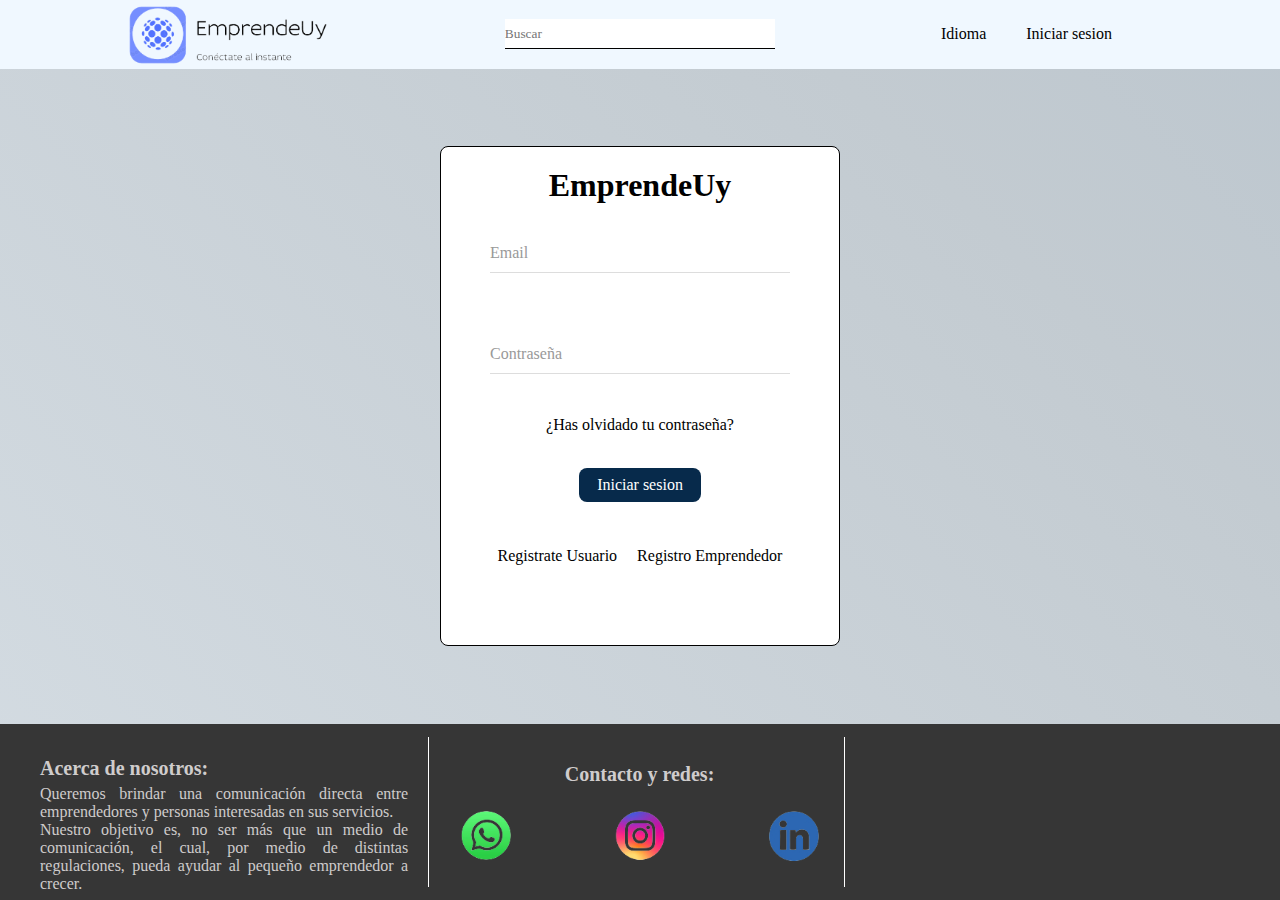
==== pages/inicio_sesion.html @ 4a89ee7f "Primer pre-entrega, js para ocultar div de idioma" ====
<!DOCTYPE html>
<html lang="es">

<head>
    <meta charset="UTF-8">
    <meta name="viewport" content="width=device-width, initial-scale=1.0">
    <meta name="author" content="Ivan Casavieja">
    <meta name="keywords" content="">
    <meta name="description" content="">
    <link rel="stylesheet" href="../styles/stylesmain.css">
    <title>EmprendeUy</title>
</head>

<body>
    <header>
        <nav>
            <div class="contenedor___nav---ordenado">
                <a href="../index.html"><img src="../imgs/icono_page.png" alt="Logo de pagina"></a>
            </div>
            <div class="contenedor___nav---ordenado" id="contenedorBuscar">
                <input id="buscador" name="buscador" type="search" placeholder="Buscar">
            </div>
            <ul class="contenedor___nav---ordenado" id="listaBtn">
                <li>
                    <p id="idioma">Idioma</p>
                </li>
                <li><a href="inicio_sesion.html">Iniciar sesion</a></li>
            </ul>
        </nav>
    </header>
    <main>
        <div class="contenedor___formulario">
            <form class="formulario___inicio---sesion" action="">
                <h1>EmprendeUy</h1>

                <div class="form-group">
                    <input type="email" id="emailRegistrado" required>
                    <label for="emailRegistrado">Email</label>
                </div>

                <div class="form-group">
                    <input type="password" id="passwordRegistrado" required>
                    <label for="passwordRegistrado">Contraseña</label>
                </div>
                <a href="#">¿Has olvidado tu contraseña?</a>
                <input type="submit" id="submitIR" value="Iniciar sesion">
                <div class="contenedor___botones---registro">
                    <a href="../pages/registrate.html">Registrate Usuario</a>
                    <a href="../pages/registro_emprendedor.html">Registro Emprendedor</a>
                </div>
            </form>
        </div>
    </main>
    <footer>
        <div class="contenedor___informacion---pagina___footer" id="primerEstructuraFooter">
            <h2>Acerca de nosotros:</h2>
            <p>Queremos brindar una comunicación directa entre emprendedores y personas interesadas en sus servicios.
            </p>
            <p>Nuestro objetivo es, no ser más que un medio de comunicación, el cual, por medio de distintas
                regulaciones, pueda ayudar al pequeño emprendedor a crecer.</p>
        </div>
        <div class="contenedor___informacion---pagina___footer" id="segundaEstructuraFooter">
            <div class="contenedor___titulo">
                <h2>Contacto y redes:</h2>
            </div>
            <div class="contenedor___imagenes---redes">
                <a href="https://wa.me/123456789" target="_blank">
                    <img src="../imgs/WSP-removebg-preview.png" alt="WhatsApp">
                </a>
                <a href="#"><img src="" alt="">
                    <img src="../imgs/IG-removebg-preview.png" alt="Instagram">
                </a>
                <a href="#"><img src="" alt="">
                    <img src="../imgs/IK-removebg-preview.png" alt="LinkedIn">
                </a>
            </div>
        </div>

        <div class="contenedor___informacion---pagina___footer">

        </div>
    </footer>
    <script src="../js/main.js"></script>
</body>

</html>
---- styles/stylesmain.css ----
* {
  padding: 0;
  margin: 0;
  box-sizing: border-box;
  font-family: Cambria, Cochin, Georgia, Times, 'Times New Roman', serif;
}

body {
  width: 100%;
  height: 100vh;
  color: #fff;
  background: linear-gradient(45deg, aliceblue, rgb(195, 203, 209), rgb(142, 167, 189));
  background-size: 400% 400%;
  position: relative;
  animation: cambiar 15s ease-in-out infinite;
  display: flex;
  flex-direction: column;
  justify-content: space-between;
}

@keyframes cambiar {
  0% {
    background-position: 0 50%;
  }

  50% {
    background-position: 100% 50%;
  }

  100% {
    background-position: 0 50%;
  }
}

header {
  width: 100%;
  height: 70px;
  background-color: aliceblue;
  display: flex;
  justify-content: center;
  align-items: center;
}

header nav {
  width: 80%;
  height: 100%;
  display: flex;
  justify-content: space-between;
  align-items: center;
}

.contenedor___nav---ordenado {
  display: flex;
  width: 33%;
  height: 100%;
  align-items: center;
  justify-content: center;
}

.contenedor___nav---ordenado a img {
  margin-top: 5px;
  width: 40%;
  min-width: 202px;
}

.contenedor___nav---ordenado input {
  height: 30px;
  width: 80%;
  border: none;
  border-bottom: 1px solid black;
  outline: none;
}

#listaBtn {
  justify-content: end;
  padding-right: 40px;
  gap: 40px;
}

#listaBtn li {
  list-style: none;
}

#listaBtn li a,
p {
  text-decoration: none;
  color: black;
  position: relative;
  cursor: pointer;
}

#listaBtn li a::before {
  content: "";
  position: absolute;
  width: 0;
  background-color: black;
  height: 1px;
  bottom: 0;
  text-align: center;
  transition: .5s;
}

#listaBtn li a:hover::before {
  content: "";
  position: absolute;
  width: 100%;
  background-color: black;
  height: 1px;
  bottom: 0;
  text-align: center;
}

#listaBtn li p::before {
  content: "";
  position: absolute;
  width: 0;
  background-color: black;
  height: 1px;
  bottom: 0;
  text-align: center;
  transition: .5s;
}

#listaBtn li p:hover::before {
  content: "";
  position: absolute;
  width: 100%;
  background-color: black;
  height: 1px;
  bottom: 0;
  text-align: center;
}

#divIdioma {
  width: 120px;
  height: 150px;
  background-color: red;
  display: none;
  position: absolute;
  left: 80%;
  top: 5%;
}

/*<-------------------------------------------------->*/
main {
  height: calc(100vh - 70px);
}

/*<-------------------------------------------------->*/
/* inicio de sesion */

.contenedor___formulario {
  display: flex;
  justify-content: center;
  width: 100%;
  height: 100%;
  align-items: center;
}

.formulario___inicio---sesion {
  width: 400px;
  height: 500px;
  border: 1px solid black;
  border-radius: 8px;
  display: flex;
  flex-direction: column;
  gap: 30px;
  align-items: center;
  background-color: white;
}

.formulario___inicio---sesion h1 {
  color: black;
  font-family: 'Times New Roman', Times, serif;
  margin-top: 20px;
}

.formulario___inicio---sesion a {
  text-decoration: none;
  transition: .3s;
  color: black;
  margin-top: -20px;
}

.formulario___inicio---sesion a:hover {
  color: blue;
}

.form-group {
  position: relative;
  margin-bottom: 2em;
  width: 300px;
}

.form-group input {
  font-size: 16px;
  padding: 10px;
  border: none;
  border-bottom: 1px solid #ddd;
  width: 100%;
}

.form-group label {
  position: absolute;
  top: 10px;
  left: 0;
  font-size: 16px;
  color: #999;
  pointer-events: none;
  transition: 0.5s ease all;
}

input:focus {
  outline: none;
  border-bottom: 1px solid rgb(0, 132, 255);
}

input:focus+label,
input:valid+label {
  top: -20px;
  font-size: 12px;
  color: rgb(0, 132, 255);
}

#submitIR {
  padding: 8px 18px;
  border: none;
  background-color: rgb(7, 42, 75);
  color: white;
  text-align: center;
  text-decoration: none;
  display: inline-block;
  font-size: 16px;
  margin: 4px 2px;
  cursor: pointer;
  border-radius: 8px;
  transition-duration: 0.4s;
}

#submitIR:hover {
  background-color: rgb(128, 176, 224);
  transform: scale(1.05);
}

#submitIR:active {
  background-color: rgb(0, 132, 255);
}

#submitIR:focus {
  outline: none;
  box-shadow: 0 0 5px black;
}

.contenedor___botones---registro {
  display: flex;
  align-items: center;
  gap: 20px;
  display: flex;
  gap: 20px;
  margin-top: 30px;
}

.contenedor___botones---registro a {
  text-decoration: none;
  transition: .3s;
  color: black;
}

.contenedor___botones---registro a:hover {
  color: blue;
}

/*<-------------------------------------------------->*/
/* registro */

.formulario___registro {
  width: 400px;
  height: 500px;
  border: 1px solid black;
  border-radius: 8px;
  display: flex;
  flex-direction: column;
  align-items: center;
  background-color: white;
}

.formulario___registro h1 {
  color: black;
  font-family: 'Times New Roman', Times, serif;
  margin-top: 20px;
}

.form-group_r {
  position: relative;
  margin-bottom: 2em;
  width: 300px;
}

.form-group_r input {
  font-size: 16px;
  padding: 10px;
  border: none;
  border-bottom: 1px solid #ddd;
  width: 100%;
}

.form-group_r label {
  position: absolute;
  top: 10px;
  left: 0;
  font-size: 16px;
  color: #999;
  pointer-events: none;
  transition: 0.5s ease all;
}

.contenedor___registro---btns___alineado {
  display: flex;
  gap: 10px;
  width: 100%;
  justify-content: center;
  margin-top: 30px;
}

.contraseña {
  margin: 0;
}

.botones___alineacion {
  width: 145px;
}

.contenedor___registro---btns___alineado input {
  width: 100%;
}

.contenedor___select {
  margin-bottom: 20px;
}

select {
  padding: 10px;
  font-size: 16px;
  border: 1px solid #ccc;
  border-radius: 4px;
  width: 200px;
}

select option {
  padding: 10px;
}

select option:checked {
  background-color: #55aaff;
  color: white;
}

/*<-------------------------------------------------->*/
/* Eslogan */
.contenedor___titulo---principal {
  height: 300px;
  width: 400px;
  color: black;
  position: absolute;
  left: 20%;
  top: 25%;
  display: flex;
  flex-direction: column;
  justify-content: space-between;
}

.contenedor___titulo---principal h1 {
  font-family: 'Times New Roman', Times, serif;
  font-size: 40px;
}

.contenedor___img---icono {
  width: 100px;
  height: 100px;
  border-radius: 50%;
  background: url(../imgs/mapacirculo.png);
  background-size: cover;
  box-shadow: inset -10px -10px 20px rgba(0, 0, 0, 0.5);
  position: absolute;
  margin-left: 240px;

  -webkit-animation: esfera-girando 2s infinite linear;
}

@-webkit-keyframes esfera-girando {
  from {
    background-position: left center;
    ;
  }

  to {
    background-position: -51px center;
  }
}

.contenedor___titulo---principal h1 {
  margin-top: 25px;
  width: 58%;
  border-bottom: 1px solid black;
}

.contenedor___titulo---principal p {
  text-align: justify;
  cursor: text;
}

.contenedor___btn---titulo {
  display: flex;
  justify-content: center;
  gap: 50px;
}

.contenedor___btn---titulo a {
  display: flex;
  align-items: center;
  justify-content: center;
  text-decoration: none;
  color: black;
  background-color: aliceblue;
  height: 30px;
  width: 80px;
  border-radius: 8px;
  cursor: pointer;
  transition: .5s;
}

.contenedor___btn---titulo a:hover {
  background-color: rgb(109, 153, 192);
  color: white;
}

/*<-------------------------------------------------->*/
/* imagen de fondo */

.imagen___fondo {
  background: url(../imgs/pngtree-target-achievement-and-best-teamwork-background-flat-concept-png-image_3195757-removebg-preview.png);
  width: 250px;
  height: 250px;
  background-size: cover;
  position: absolute;
  left: 65%;
  top: 10%;
}

.imagen___fondo---2 {
  background: url(../imgs/trabajo_lampara-transformed-removebg-preview.png);
  width: 300px;
  height: 250px;
  background-size: cover;
  position: absolute;
  left: 50%;
  top: 25%;
}

.imagen___fondo---3 {
  background: url(../imgs/cowork-envio-removebg-preview.png);
  width: 300px;
  height: 250px;
  background-size: cover;
  position: absolute;
  left: 65%;
  top: 45%;
}

/*<-------------------------------------------------->*/
/* Filtro */

.contenedor___palabra---filtro {
  margin-left: 20px;
  width: 300px;
  text-align: center;
  margin-top: 25px;
  margin-bottom: 25px;
  display: flex;
  justify-content: center;
  cursor: pointer;
}

.contenedor___palabra---filtro #palabraFiltro {
  height: 30px;
  border: none;
  position: relative;
  margin-right: 10px;
}

.contenedor___filtro {
  margin-left: 20px;
  width: 300px;
  border: 1px solid black;
  height: 400px;
  padding: 20px 0px;
  display: none;
}

.particion___filtro {
  width: 100%;
  height: 40px;
  text-align: center;
}

.envios___presupuestos {
  margin-bottom: 50px;
}

.envios___presupuestos label {
  display: block;
}

.contenedor___icono---animado {
  width: 20px;
  height: 20px;
  border-radius: 50%;
  color: black;
  transition: .5s;
}

#palabraFiltro:hover+.contenedor___icono---animado {
  background-color: white;
  transform: rotate(360deg);
}

/*<-------------------------------------------------->*/
/* cartas emprendedores */
.container {
  display: flex;
  flex-wrap: wrap;
  justify-content: center;
}

.container a {
  text-decoration: none;
  color: black;
}

.card {
  background-color: white;
  width: 200px;
  margin: 10px;
  overflow: hidden;
  border: 1px solid #ccc;
  border-radius: 5px;
  color: black;
  transition: .5s;
  display: flex;
  flex-direction: column;
  align-items: center;
}

.card:hover {
  box-shadow: 0 0 10px rgba(0, 0, 0, 0.3);
}

.card img {
  width: 100%;
  height: auto;
}

.card .content {
  padding: 0px 10px;
  width: 100%;
  display: flex;
  justify-content: flex-start;
  flex-direction: column;
  align-items: center;
}

.card .content ul {
  width: 100%;
  display: flex;
  justify-content: flex-start;
  flex-direction: column;
}

.card h3 {
  margin: 0;
  font-size: 20px;
  margin-bottom: 10px;
}

.card p {
  margin: 10px 0;
}

@media only screen and (max-width: 600px) {
  .card {
    width: 100%;
  }
}

/*<-------------------------------------------------->*/
/* perfil emprendedor vista usuario */


.centrado___emprendedor---perfil {
  display: flex;
  align-items: center;
  justify-content: center;
}

.contenedor___principal---perfil___emprendedor---vista___usuario {
  width: 80%;
  height: 90%;
  display: grid;
  grid-template-columns: 1fr 1fr;
  grid-template-rows: 50% 50%;
  background-color: white;
  border-radius: 8px;
  color: black;
  box-shadow: 0 0 10px rgba(0, 0, 0, 0.3);
}

.contenedor___columna---uno {
  padding-left: 100px;
  display: grid;
  grid-template-areas: "imagenEmprendedor nombreEmprendedor nombreEmprendedor" "imagenEmprendedor serviciosEmprendedor serviciosEmprendedor";
}

.contenedor___img---emprendedor___vista---usuario {
  grid-area: imagenEmprendedor;
  max-width: 300px;
}

.contenedor___img---emprendedor___vista---usuario img {
  width: 100%;
  min-width: 200px;
}

.informacion___personal---emprendedor___vista---usuario {
  grid-area: nombreEmprendedor;
  height: 100px;
  width: 300px;
  padding-top: 30px;
  padding-left: 30px;
}

.lista___de---servicios {
  grid-area: serviciosEmprendedor;
  width: 300px;
}

.lista___de---servicios ul {
  list-style: none;
}

.contenedor___columna---dos {
  display: flex;
  align-items: center;
  justify-content: center;
}

.contenedor___columna---dos iframe {
  width: 80%;
  height: 80%;
  border-radius: 20px;
}

.contenedor___columna---tres {
  background-color: black;
}

.contenedor___columna---cuatro {
  background-color: red;
}

/*<-------------------------------------------------->*/
footer {
  height: 200px;
  background-color: rgb(54, 54, 54);
  width: 100%;
  display: flex;
  justify-content: space-between;
  align-items: center;
  padding: 0px 20px;
}

.contenedor___informacion---pagina___footer {
  height: 85%;
  width: 33%;
  padding: 20px 20px;
}

#primerEstructuraFooter {
  border-right: 1px solid white;
  width: 33%;
}

#primerEstructuraFooter h2 {
  margin-bottom: 5px;
  font-size: 20px;
  color: rgb(207, 204, 204);
}

#primerEstructuraFooter p {
  text-align: justify;
  color: rgb(207, 204, 204);
}

#segundaEstructuraFooter {
  border-right: 1px solid white;
  display: flex;
  flex-direction: column;
  justify-content: center;
  width: 33%;
}

.contenedor___titulo {
  display: flex;
  justify-content: center;
  align-items: center;
  width: 100%;
}

#segundaEstructuraFooter h2 {
  margin-bottom: 5px;
  font-size: 20px;
  color: rgb(207, 204, 204);
}

.contenedor___imagenes---redes {
  display: flex;
  height: 50px;
  gap: 100px;
  justify-content: center;
  margin-top: 20px;
}

#segundaEstructuraFooter a {
  text-decoration: none;
}

#segundaEstructuraFooter a img {
  width: 50px;
}
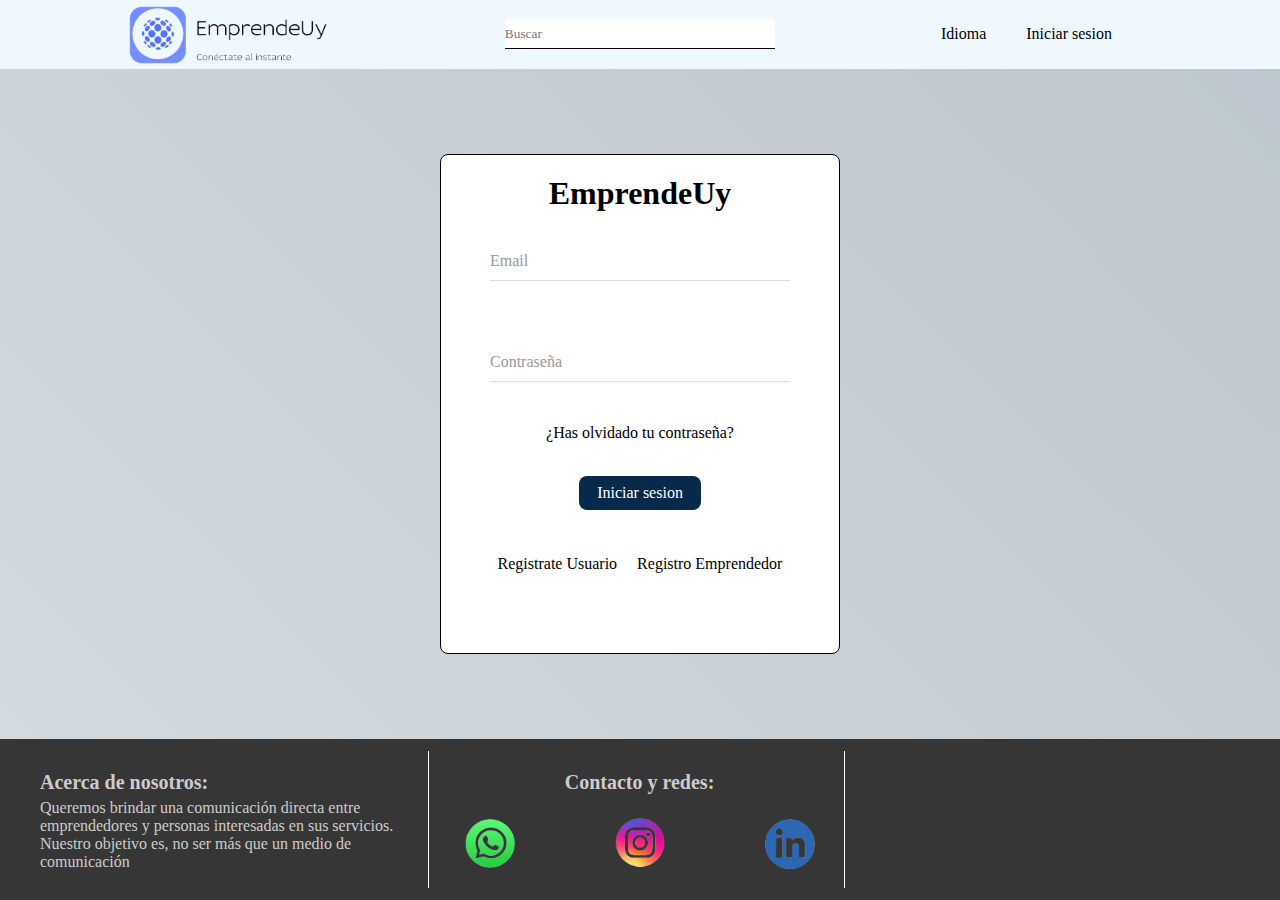
==== commit 06ade60f: "primeras dos apginas resposive (footer y nav)" ====
--- a/pages/inicio_sesion.html
+++ b/pages/inicio_sesion.html
@@ -14,8 +14,11 @@
 <body>
     <header>
         <nav>
-            <div class="contenedor___nav---ordenado">
+            <div class="contenedor___nav---ordenado img___icono">
                 <a href="../index.html"><img src="../imgs/icono_page.png" alt="Logo de pagina"></a>
+            </div>
+            <div class="contenedor___nav---ordenado___img---icono---mobile">
+                <a href="../index.html"><img src="../imgs/icono___mobile.png" alt="Logo de pagina"></a>
             </div>
             <div class="contenedor___nav---ordenado" id="contenedorBuscar">
                 <input id="buscador" name="buscador" type="search" placeholder="Buscar">
@@ -24,8 +27,11 @@
                 <li>
                     <p id="idioma">Idioma</p>
                 </li>
-                <li><a href="inicio_sesion.html">Iniciar sesion</a></li>
+                <li><a href="../pages/inicio_sesion.html">Iniciar sesion</a></li>
             </ul>
+            <div id="divIdioma">
+
+            </div>
         </nav>
     </header>
     <main>
@@ -56,8 +62,7 @@
             <h2>Acerca de nosotros:</h2>
             <p>Queremos brindar una comunicación directa entre emprendedores y personas interesadas en sus servicios.
             </p>
-            <p>Nuestro objetivo es, no ser más que un medio de comunicación, el cual, por medio de distintas
-                regulaciones, pueda ayudar al pequeño emprendedor a crecer.</p>
+            <p id="segundoParrafoFooter">Nuestro objetivo es, no ser más que un medio de comunicación</p>
         </div>
         <div class="contenedor___informacion---pagina___footer" id="segundaEstructuraFooter">
             <div class="contenedor___titulo">
@@ -74,10 +79,35 @@
                     <img src="../imgs/IK-removebg-preview.png" alt="LinkedIn">
                 </a>
             </div>
+            <div class="contenedor___links---redes">
+                <a href="#">Instagram</a>
+                <a href="#">WhatsApp</a>
+                <a href="#">LinkedIn</a>
+            </div>
         </div>
 
-        <div class="contenedor___informacion---pagina___footer">
+        <div class="contenedor___informacion---pagina___footer" id="tercerEstructuraFooter">
 
+        </div>
+        <!-- vista footer mobile -->
+        <div class="contendor___informacion---footer___mobile">
+            <div class="contenedor___redes---mobile">
+                <div class="contenedor___img---link">
+                    <img src="../imgs/IG-removebg-preview.png" alt="">
+                    <a href="#">Instagram </a>
+                </div>
+                <div class="contenedor___img---link">
+                    <img src="../imgs/WSP-removebg-preview.png" alt="">
+                    <a href="#">WhatsApp </a>
+                </div>
+                <div class="contenedor___img---link">
+                    <img src="../imgs/IK-removebg-preview.png" alt="">
+                    <a href="#">LinkedIn </a>
+                </div>
+            </div>
+            <div class="acerca___de---nosotros">
+                <a href="#">Acerca de nosotros</a>
+            </div>
         </div>
     </footer>
     <script src="../js/main.js"></script>
--- a/styles/stylesmain.css
+++ b/styles/stylesmain.css
@@ -55,6 +55,20 @@
   height: 100%;
   align-items: center;
   justify-content: center;
+}
+
+.contenedor___nav---ordenado___img---icono---mobile {
+  display: none;
+  width: 33%;
+  height: 100%;
+  align-items: center;
+  justify-content: center;
+}
+
+.contenedor___nav---ordenado img {
+  margin-top: 5px;
+  width: 40%;
+  min-width: 202px;
 }
 
 .contenedor___nav---ordenado a img {
@@ -101,13 +115,7 @@
 }
 
 #listaBtn li a:hover::before {
-  content: "";
-  position: absolute;
-  width: 100%;
-  background-color: black;
-  height: 1px;
-  bottom: 0;
-  text-align: center;
+  width: 100%;
 }
 
 #listaBtn li p::before {
@@ -122,13 +130,7 @@
 }
 
 #listaBtn li p:hover::before {
-  content: "";
-  position: absolute;
-  width: 100%;
-  background-color: black;
-  height: 1px;
-  bottom: 0;
-  text-align: center;
+  width: 100%;
 }
 
 #divIdioma {
@@ -472,12 +474,10 @@
 
 .contenedor___palabra---filtro {
   margin-left: 20px;
-  width: 300px;
-  text-align: center;
   margin-top: 25px;
   margin-bottom: 25px;
   display: flex;
-  justify-content: center;
+  justify-content: flex-start;
   cursor: pointer;
 }
 
@@ -535,6 +535,9 @@
 .container a {
   text-decoration: none;
   color: black;
+  display: flex;
+  justify-content: center;
+  align-items: center;
 }
 
 .card {
@@ -586,15 +589,8 @@
   margin: 10px 0;
 }
 
-@media only screen and (max-width: 600px) {
-  .card {
-    width: 100%;
-  }
-}
-
 /*<-------------------------------------------------->*/
 /* perfil emprendedor vista usuario */
-
 
 .centrado___emprendedor---perfil {
   display: flex;
@@ -696,15 +692,14 @@
 }
 
 #primerEstructuraFooter p {
-  text-align: justify;
   color: rgb(207, 204, 204);
+  cursor: text;
 }
 
 #segundaEstructuraFooter {
   border-right: 1px solid white;
   display: flex;
   flex-direction: column;
-  justify-content: center;
   width: 33%;
 }
 
@@ -729,10 +724,299 @@
   margin-top: 20px;
 }
 
+.contenedor___links---redes {
+  display: none;
+}
+
+.contenedor___links---redes a {
+  text-decoration: none;
+  color: rgb(207, 204, 204);
+  display: flex;
+  width: 100%;
+  justify-content: center;
+  transition: .5s;
+}
+
+.contenedor___links---redes a:hover {
+  color: #55aaff;
+}
+
 #segundaEstructuraFooter a {
   text-decoration: none;
+  display: flex;
+  align-items: center;
+  width: 50px;
 }
 
 #segundaEstructuraFooter a img {
   width: 50px;
+}
+
+.contendor___informacion---footer___mobile{
+  display: none;
+}
+
+/* media querys */
+
+@media (max-width: 1670px) {
+  .imagen___fondo {
+    left: 70%;
+    top: 10%;
+  }
+
+  .imagen___fondo---2 {
+    left: 50%;
+    top: 25%;
+  }
+
+  .imagen___fondo---3 {
+    left: 72%;
+    top: 45%;
+  }
+}
+
+@media (max-width: 1260px) {
+
+  .contenedor___centrador---titulo___principal {
+    display: flex;
+    align-items: center;
+    justify-content: center;
+    width: 100%;
+    height: 100%;
+  }
+
+  .contenedor___titulo---principal {
+    position: static;
+  }
+
+  .imagen___fondo {
+    display: none;
+  }
+
+  .imagen___fondo---2 {
+    display: none;
+  }
+
+  .imagen___fondo---3 {
+    display: none;
+  }
+
+  .contenedor___imagenes---redes {
+    gap: 30px;
+  }
+
+}
+
+@media (max-width: 900px) {
+
+  header nav {
+    width: 100%;
+    padding: 0px 10px;
+  }
+
+  #footerMarket {
+    position: absolute;
+    bottom: -400px;
+  }
+
+  #segundoParrafoFooter {
+    display: none;
+  }
+
+  #segundaEstructuraFooter a {
+    width: 40px;
+  }
+
+  #segundaEstructuraFooter a img {
+    width: 40px;
+  }
+
+  footer #primerEstructuraFooter h2 {
+    font-size: 17px;
+  }
+
+  footer #primerEstructuraFooter p {
+    font-size: 15px;
+  }
+
+  footer #segundaEstructuraFooter h2 {
+    font-size: 17px;
+  }
+
+  #footerMarket {
+    bottom: -20vh;
+  }
+}
+
+@media (max-width: 880px) {
+  #footerMarket {
+    bottom: -60vh;
+  }
+}
+
+
+@media (max-width: 708px) {
+  #contenedorBuscar {
+    display: none;
+  }
+
+  .contenedor___nav---ordenado {
+    width: 50%;
+  }
+
+}
+
+@media (max-width: 660px) {
+  .contenedor___informacion---pagina___footer {
+    padding: 20px 1px;
+  }
+
+  .contenedor___imagenes---redes {
+    display: none;
+  }
+
+  .contenedor___links---redes {
+    display: flex;
+    flex-direction: column;
+    align-items: center;
+    gap: 10px;
+    height: 90%;
+    margin-top: 5px;
+  }
+
+  footer {
+    height: 260px;
+  }
+
+  #footerMarket {
+    bottom: -100vh;
+  }
+
+}
+
+@media (max-width: 530px) {}
+
+@media (max-width: 460px) {
+  body {
+    background: aliceblue;
+  }
+
+  #listaBtn {
+    padding: 0;
+  }
+
+  .img___icono {
+    display: none;
+  }
+
+  .contenedor___nav---ordenado___img---icono---mobile {
+    display: flex;
+    width: 30%;
+  }
+
+  .contenedor___nav---ordenado {
+    width: 70%;
+  }
+
+  .contenedor___titulo---principal {
+    border-radius: 8px;
+    height: 400px;
+    width: 300px;
+    justify-content: space-around;
+    padding: 0px 10px;
+    background-color: rgb(252, 254, 255);
+  }
+
+  .contenedor___titulo---principal h1 {
+    width: 100%;
+  }
+
+  .contenedor___img---icono {
+    display: none;
+  }
+
+  .card {
+    width: 220px;
+  }
+
+  footer {
+    height: 300px;
+    flex-direction: column;
+    justify-content: center;
+  }
+
+  #primerEstructuraFooter {
+    display: none;
+  }
+
+  #segundaEstructuraFooter {
+    display: none;
+  }
+
+  #tercerEstructuraFooter {
+    display: none ;
+  }
+
+  .contendor___informacion---footer___mobile {
+    width: 100%;
+    height: 50%;
+    display: flex;
+    justify-content: center;
+    align-items: center;
+    flex-direction: column;
+  }
+
+  .contenedor___redes---mobile {
+    width: 100%;
+    display: flex;
+    align-items: center;
+    flex-direction: column;
+    gap: 10px;
+    padding: 10px 0px;
+  }
+
+  .contenedor___img---link {
+    height: 33%;
+    width: 35%;
+    display: flex;
+    justify-content: space-between;
+    align-items: center;
+  }
+
+  .contenedor___img---link a {
+    text-decoration: none;
+    color: white;
+    transition: .5s;
+  }
+  .contenedor___img---link a:hover {
+    color: rgb(0, 132, 255);
+  }
+
+  .contenedor___img---link img {
+    width: 40px;
+  }
+
+  .acerca___de---nosotros{
+    width: 100%;
+    text-align: center;
+    padding-left: 20px;
+    margin-top: 20px;
+  }
+
+  .acerca___de---nosotros a{
+    text-decoration: none;
+    color: white;
+    transition: .5s;
+  }
+  .acerca___de---nosotros a:hover{
+    color: rgb(0, 132, 255);
+  }
+
+  #footerMarket {
+    bottom: -230vh;
+  }
+
+  footer h2 {
+    text-align: center;
+  }
 }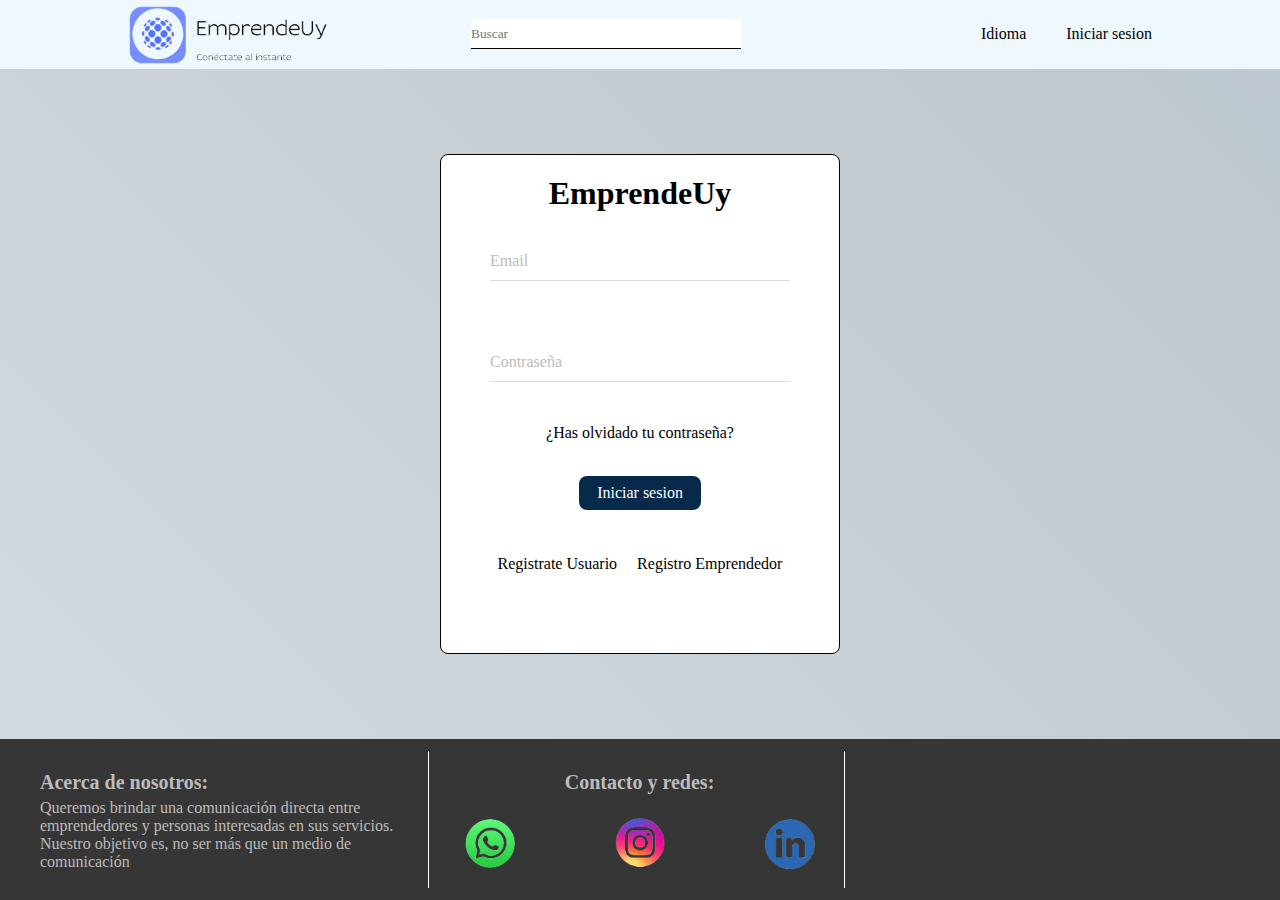
==== commit 5b558e75: "5 paginas responsive, sass, variables y mixins" ====
--- a/pages/inicio_sesion.html
+++ b/pages/inicio_sesion.html
@@ -6,8 +6,8 @@
     <meta name="viewport" content="width=device-width, initial-scale=1.0">
     <meta name="author" content="Ivan Casavieja">
     <meta name="keywords" content="">
-    <meta name="description" content="">
-    <link rel="stylesheet" href="../styles/stylesmain.css">
+    <meta name="description" content="Encuentra a el emprendimiento indicado">
+    <link rel="stylesheet" href="../../css/estilos.css">
     <title>EmprendeUy</title>
 </head>
 
--- a/css/estilos.css
+++ b/css/estilos.css
@@ -0,0 +1,1009 @@
+@charset "UTF-8";
+@keyframes cambiar {
+  0% {
+    background-position: 0 50%;
+  }
+  50% {
+    background-position: 100% 50%;
+  }
+  100% {
+    background-position: 0 50%;
+  }
+}
+@-webkit-keyframes esfera-girando {
+  from {
+    background-position: left center;
+  }
+  to {
+    background-position: -51px center;
+  }
+}
+* {
+  padding: 0;
+  margin: 0;
+  box-sizing: border-box;
+  font-family: Cambria, Cochin, Georgia, Times, "Times New Roman", serif;
+}
+
+body {
+  width: 100%;
+  height: 100vh;
+  background: linear-gradient(45deg, aliceblue, rgb(195, 203, 209), rgb(142, 167, 189));
+  background-size: 400% 400%;
+  position: relative;
+  animation: cambiar 15s ease-in-out infinite;
+  display: flex;
+  flex-direction: column;
+  justify-content: space-between;
+}
+
+/* navegador */
+header {
+  width: 100%;
+  height: 70px;
+  background-color: aliceblue;
+  display: flex;
+  justify-content: center;
+  align-items: center;
+}
+header nav {
+  width: 80%;
+  height: 100%;
+  display: flex;
+  justify-content: space-between;
+  align-items: center;
+}
+
+.contenedor___nav---ordenado {
+  display: flex;
+  width: 33%;
+  height: 100%;
+  align-items: center;
+}
+.contenedor___nav---ordenado a {
+  width: 40%;
+}
+.contenedor___nav---ordenado a img {
+  margin-top: 5px;
+  width: 40%;
+  min-width: 202px;
+}
+.contenedor___nav---ordenado img {
+  margin-top: 5px;
+  width: 40%;
+  min-width: 202px;
+}
+.contenedor___nav---ordenado input {
+  height: 30px;
+  width: 80%;
+  border: none;
+  border-bottom: 1px solid black;
+  outline: none;
+}
+
+.contenedor___nav---ordenado___img---icono---mobile {
+  display: none;
+  width: 33%;
+  height: 100%;
+  align-items: center;
+  justify-content: center;
+}
+
+#listaBtn {
+  justify-content: end;
+  gap: 40px;
+  margin-bottom: 0;
+}
+#listaBtn li {
+  list-style: none;
+}
+#listaBtn li a {
+  text-decoration: none;
+  color: black;
+  position: relative;
+  cursor: pointer;
+  margin-bottom: 0px;
+}
+#listaBtn li a::before {
+  content: "";
+  position: absolute;
+  width: 0;
+  background-color: black;
+  height: 1px;
+  bottom: 0;
+  text-align: center;
+  transition: 0.5s;
+}
+#listaBtn li a:hover::before {
+  width: 100%;
+}
+#listaBtn li #idioma::before {
+  content: "";
+  position: absolute;
+  width: 0;
+  background-color: black;
+  height: 1px;
+  bottom: 0;
+  text-align: center;
+  transition: 0.5s;
+}
+#listaBtn li #idioma:hover::before {
+  width: 100%;
+}
+
+#idioma {
+  text-decoration: none;
+  color: black;
+  position: relative;
+  cursor: pointer;
+  margin-bottom: 0px;
+}
+
+#divIdioma {
+  width: 120px;
+  height: 150px;
+  background-color: #bdbcbc;
+  display: none;
+  position: absolute;
+  left: 80%;
+  top: 5%;
+}
+
+main {
+  height: calc(100vh - 70px);
+}
+
+/* formulario inicio de sesion */
+.contenedor___formulario {
+  display: flex;
+  justify-content: center;
+  width: 100%;
+  height: 100%;
+  align-items: center;
+}
+
+.formulario___inicio---sesion {
+  width: 400px;
+  height: 500px;
+  border: 1px solid black;
+  border-radius: 8px;
+  display: flex;
+  flex-direction: column;
+  gap: 30px;
+  align-items: center;
+  background-color: white;
+}
+.formulario___inicio---sesion h1 {
+  color: black;
+  font-family: "Times New Roman", Times, serif;
+  margin-top: 20px;
+}
+.formulario___inicio---sesion a {
+  text-decoration: none;
+  transition: 0.3s;
+  color: black;
+  margin-top: -20px;
+}
+.formulario___inicio---sesion a:hover {
+  color: rgb(0, 132, 255);
+}
+
+.form-group {
+  position: relative;
+  margin-bottom: 2em;
+  width: 300px;
+}
+.form-group input {
+  font-size: 16px;
+  padding: 10px;
+  border: none;
+  border-bottom: 1px solid #ddd;
+  width: 100%;
+}
+.form-group label {
+  position: absolute;
+  top: 10px;
+  left: 0;
+  font-size: 16px;
+  color: #bdbcbc;
+  pointer-events: none;
+  transition: 0.5s ease all;
+}
+
+input:focus {
+  outline: none;
+  border-bottom: 1px solid rgb(0, 132, 255);
+}
+input:focus + label {
+  top: -20px;
+  font-size: 12px;
+  color: rgb(0, 132, 255);
+}
+input:valid + label {
+  top: -20px;
+  font-size: 12px;
+  color: rgb(0, 132, 255);
+}
+
+#submitIR {
+  padding: 8px 18px;
+  border: none;
+  background-color: rgb(7, 42, 75);
+  color: white;
+  text-align: center;
+  text-decoration: none;
+  display: inline-block;
+  font-size: 16px;
+  margin: 4px 2px;
+  cursor: pointer;
+  border-radius: 8px;
+  transition-duration: 0.4s;
+}
+#submitIR:hover {
+  background-color: rgb(0, 132, 255);
+  transform: scale(1.05);
+}
+#submitIR:active {
+  background-color: rgb(0, 132, 255);
+}
+#submitIR:focus {
+  outline: none;
+  box-shadow: 0 0 5px black;
+}
+
+.contenedor___botones---registro {
+  display: flex;
+  align-items: center;
+  gap: 20px;
+  display: flex;
+  gap: 20px;
+  margin-top: 30px;
+}
+.contenedor___botones---registro a {
+  text-decoration: none;
+  transition: 0.3s;
+  color: black;
+}
+.contenedor___botones---registro a:hover {
+  color: rgb(0, 132, 255);
+}
+
+/* formulario de registro */
+.formulario___registro {
+  width: 400px;
+  height: 500px;
+  border: 1px solid black;
+  border-radius: 8px;
+  display: flex;
+  flex-direction: column;
+  align-items: center;
+  background-color: white;
+}
+.formulario___registro h1 {
+  color: black;
+  font-family: "Times New Roman", Times, serif;
+  margin-top: 20px;
+}
+
+.form-group_r {
+  position: relative;
+  margin-bottom: 2em;
+  width: 300px;
+}
+.form-group_r input {
+  font-size: 16px;
+  padding: 10px;
+  border: none;
+  border-bottom: 1px solid #ddd;
+  width: 100%;
+}
+.form-group_r label {
+  position: absolute;
+  top: 10px;
+  left: 0;
+  font-size: 16px;
+  color: #bdbcbc;
+  pointer-events: none;
+  transition: 0.5s ease all;
+}
+
+.contenedor___registro---btns___alineado {
+  display: flex;
+  gap: 10px;
+  width: 100%;
+  justify-content: center;
+  margin-top: 30px;
+}
+.contenedor___registro---btns___alineado input {
+  width: 100%;
+}
+
+.contraseña {
+  margin: 0;
+}
+
+.botones___alineacion {
+  width: 145px;
+}
+
+.contenedor___select {
+  margin-bottom: 20px;
+}
+
+select {
+  padding: 10px;
+  font-size: 16px;
+  border: 1px solid #ccc;
+  border-radius: 4px;
+  width: 200px;
+}
+select option {
+  padding: 10px;
+}
+select option:checked {
+  background-color: rgb(0, 132, 255);
+  color: white;
+}
+
+/* titulo principal */
+.contenedor___titulo---principal {
+  height: 300px;
+  width: 400px;
+  color: black;
+  position: absolute;
+  left: 20%;
+  top: 25%;
+  display: flex;
+  flex-direction: column;
+  justify-content: space-between;
+}
+.contenedor___titulo---principal h1 {
+  font-family: "Times New Roman", Times, serif;
+  font-size: 40px;
+  margin-top: 25px;
+  width: 58%;
+  border-bottom: 1px solid black;
+}
+.contenedor___titulo---principal p {
+  text-align: justify;
+  cursor: text;
+}
+
+.contenedor___img---icono {
+  width: 100px;
+  height: 100px;
+  border-radius: 50%;
+  background: url(../imgs/mapacirculo.png);
+  background-size: cover;
+  box-shadow: inset -10px -10px 20px rgba(0, 0, 0, 0.5);
+  position: absolute;
+  margin-left: 240px;
+  -webkit-animation: esfera-girando 2s infinite linear;
+}
+
+.contenedor___btn---titulo {
+  display: flex;
+  justify-content: center;
+  gap: 50px;
+}
+.contenedor___btn---titulo a {
+  display: flex;
+  align-items: center;
+  justify-content: center;
+  text-decoration: none;
+  color: black;
+  background-color: aliceblue;
+  height: 30px;
+  width: 80px;
+  border-radius: 8px;
+  cursor: pointer;
+  transition: 0.5s;
+}
+.contenedor___btn---titulo a:hover {
+  background-color: rgb(0, 132, 255);
+  color: white;
+}
+
+.imagen___fondo {
+  background: url(../imgs/pngtree-target-achievement-and-best-teamwork-background-flat-concept-png-image_3195757-removebg-preview.png);
+  width: 250px;
+  height: 250px;
+  background-size: cover;
+  position: absolute;
+  left: 65%;
+  top: 10%;
+}
+
+.imagen___fondo---2 {
+  background: url(../imgs/trabajo_lampara-transformed-removebg-preview.png);
+  width: 300px;
+  height: 250px;
+  background-size: cover;
+  position: absolute;
+  left: 50%;
+  top: 25%;
+}
+
+.imagen___fondo---3 {
+  background: url(../imgs/cowork-envio-removebg-preview.png);
+  width: 300px;
+  height: 250px;
+  background-size: cover;
+  position: absolute;
+  left: 65%;
+  top: 45%;
+}
+
+/* filtro market */
+.contenedor___palabra---filtro {
+  margin-left: 20px;
+  margin-top: 25px;
+  margin-bottom: 25px;
+  display: flex;
+  justify-content: flex-start;
+  cursor: pointer;
+}
+.contenedor___palabra---filtro #palabraFiltro {
+  height: 30px;
+  border: none;
+  position: relative;
+  margin-right: 10px;
+}
+
+.contenedor___filtro {
+  margin-left: 20px;
+  width: 300px;
+  border: 1px solid black;
+  height: 400px;
+  padding: 20px 0px;
+  display: none;
+}
+
+.particion___filtro {
+  width: 100%;
+  height: 40px;
+  text-align: center;
+}
+
+.envios___presupuestos {
+  margin-bottom: 50px;
+}
+.envios___presupuestos label {
+  display: block;
+}
+
+.contenedor___icono---animado {
+  width: 20px;
+  height: 20px;
+  border-radius: 50%;
+  color: black;
+  transition: 0.5s;
+  text-align: center;
+}
+
+#palabraFiltro:hover + .contenedor___icono---animado {
+  background-color: white;
+  transform: rotate(360deg);
+}
+
+.container {
+  display: flex;
+  flex-wrap: wrap;
+  justify-content: center;
+}
+.container a {
+  text-decoration: none;
+  color: black;
+  display: flex;
+  justify-content: center;
+  align-items: center;
+}
+
+.card {
+  background-color: white;
+  width: 200px;
+  margin: 10px;
+  overflow: hidden;
+  border: 1px solid #ccc;
+  border-radius: 5px;
+  color: black;
+  transition: 0.5s;
+  display: flex;
+  flex-direction: column;
+  align-items: center;
+}
+.card:hover {
+  box-shadow: 0 0 10px rgba(0, 0, 0, 0.3);
+}
+.card img {
+  width: 100%;
+  height: auto;
+}
+.card .content {
+  padding: 0px 10px;
+  width: 100%;
+  display: flex;
+  justify-content: flex-start;
+  flex-direction: column;
+  align-items: center;
+}
+.card .content ul {
+  width: 100%;
+  display: flex;
+  justify-content: flex-start;
+  flex-direction: column;
+}
+.card h3 {
+  margin: 0;
+  font-size: 20px;
+  margin-bottom: 10px;
+}
+.card p {
+  margin: 10px 0;
+}
+
+/* perfil emprendedor */
+.centrado___emprendedor---perfil {
+  display: flex;
+  align-items: center;
+  justify-content: center;
+}
+
+.contenedor___principal---perfil___emprendedor---vista___usuario {
+  width: 80%;
+  height: 90%;
+  display: grid;
+  grid-template-columns: 1fr 1fr;
+  grid-template-rows: 50% 50%;
+  background-color: white;
+  border-radius: 8px;
+  color: black;
+  box-shadow: 0 0 10px rgba(0, 0, 0, 0.3);
+}
+
+.contenedor___columna---uno {
+  display: grid;
+  grid-template-areas: "imagenEmprendedor nombreEmprendedor nombreEmprendedor" "imagenEmprendedor serviciosEmprendedor serviciosEmprendedor";
+}
+
+.contenedor___img---emprendedor___vista---usuario {
+  grid-area: imagenEmprendedor;
+  max-width: 300px;
+}
+.contenedor___img---emprendedor___vista---usuario img {
+  width: 100%;
+  min-width: 200px;
+  height: 200px;
+}
+
+.informacion___personal---emprendedor___vista---usuario {
+  grid-area: nombreEmprendedor;
+  height: 100px;
+  padding-top: 30px;
+  padding-left: 30px;
+}
+
+.lista___de---servicios {
+  grid-area: serviciosEmprendedor;
+}
+.lista___de---servicios ul {
+  list-style: none;
+}
+
+.contenedor___columna---dos {
+  display: flex;
+  align-items: center;
+  justify-content: center;
+}
+.contenedor___columna---dos iframe {
+  width: 80%;
+  height: 80%;
+  border-radius: 20px;
+}
+
+.contenedor___columna---tres {
+  display: flex;
+  align-items: center;
+  justify-content: center;
+  min-width: 300px;
+}
+
+.carrusel___imagenes---trabajos___emprendedor {
+  width: 50%;
+  min-width: 300px;
+}
+
+.contenedor___perfil---emprendedor___mobile {
+  display: none;
+  flex-direction: column;
+  align-items: center;
+  justify-content: space-between;
+  gap: 40px;
+}
+
+.contenedor___imagen---nombre___emprendedor---mobile {
+  display: flex;
+  width: 90%;
+  max-width: 800px;
+  gap: 20px;
+  justify-content: center;
+  align-items: center;
+}
+
+.imagen___emprendedor---perfil___mobile img {
+  object-fit: cover;
+  width: 200px;
+}
+
+.contenedor___lista---servicios___mobile {
+  width: 100%;
+  display: flex;
+  flex-direction: column;
+  padding: 0px 20px;
+}
+.contenedor___lista---servicios___mobile ul {
+  width: 50%;
+  display: flex;
+  flex-direction: column;
+}
+
+.mapa___zona---trabajo___mobile {
+  width: 100%;
+  height: 300px;
+  display: flex;
+  justify-content: center;
+}
+.mapa___zona---trabajo___mobile iframe {
+  width: 80%;
+  max-width: 800px;
+  height: 300px;
+}
+
+.carrusel___imagenes---trabajos___emprendedor---mobile {
+  width: 80%;
+  max-width: 800px;
+}
+
+/* footer */
+footer {
+  height: 200px;
+  background-color: rgb(54, 54, 54);
+  width: 100%;
+  display: flex;
+  justify-content: space-between;
+  align-items: center;
+  padding: 0px 20px;
+}
+
+.contenedor___informacion---pagina___footer {
+  height: 85%;
+  width: 33%;
+  padding: 20px 20px;
+}
+
+#primerEstructuraFooter {
+  border-right: 1px solid white;
+  width: 33%;
+}
+#primerEstructuraFooter h2 {
+  margin-bottom: 5px;
+  font-size: 20px;
+  color: #bdbcbc;
+}
+#primerEstructuraFooter p {
+  color: #bdbcbc;
+  cursor: text;
+}
+
+#segundaEstructuraFooter {
+  border-right: 1px solid white;
+  display: flex;
+  flex-direction: column;
+  width: 33%;
+}
+#segundaEstructuraFooter h2 {
+  margin-bottom: 5px;
+  font-size: 20px;
+  color: #bdbcbc;
+}
+#segundaEstructuraFooter a {
+  text-decoration: none;
+  display: flex;
+  align-items: center;
+  width: 50px;
+}
+#segundaEstructuraFooter a img {
+  width: 50px;
+}
+
+.contenedor___titulo {
+  display: flex;
+  justify-content: center;
+  align-items: center;
+  width: 100%;
+}
+
+.contenedor___imagenes---redes {
+  display: flex;
+  height: 50px;
+  gap: 100px;
+  justify-content: center;
+  margin-top: 20px;
+}
+
+.contenedor___links---redes {
+  display: none;
+}
+.contenedor___links---redes a {
+  text-decoration: none;
+  color: #bdbcbc;
+  display: flex;
+  width: 100%;
+  justify-content: center;
+  transition: 0.5s;
+}
+.contenedor___links---redes a:hover {
+  color: rgb(0, 132, 255);
+}
+
+.contendor___informacion---footer___mobile {
+  display: none;
+}
+
+/* media querys */
+@media (max-width: 1670px) {
+  .imagen___fondo {
+    left: 70%;
+    top: 10%;
+  }
+  .imagen___fondo---2 {
+    left: 50%;
+    top: 25%;
+  }
+  .imagen___fondo---3 {
+    left: 72%;
+    top: 45%;
+  }
+}
+@media (max-width: 1260px) {
+  .contenedor___centrador---titulo___principal {
+    display: flex;
+    align-items: center;
+    justify-content: center;
+    width: 100%;
+    height: 100%;
+  }
+  .contenedor___titulo---principal {
+    position: static;
+  }
+  .imagen___fondo {
+    display: none;
+  }
+  .imagen___fondo---2 {
+    display: none;
+  }
+  .imagen___fondo---3 {
+    display: none;
+  }
+  .contenedor___imagenes---redes {
+    gap: 30px;
+  }
+}
+@media (max-width: 900px) {
+  header nav {
+    width: 100%;
+    padding: 0px 10px;
+  }
+  .contenedor___principal---perfil___emprendedor---vista___usuario {
+    margin: 45px 0px 0px 0px;
+    width: 95%;
+  }
+  .informacion___personal---emprendedor___vista---usuario {
+    display: flex;
+    flex-direction: column;
+    align-items: center;
+  }
+  .lista___de---servicios li {
+    display: flex;
+    flex-direction: column;
+    align-items: center;
+  }
+  #footerCambiante {
+    position: absolute;
+    bottom: -400px;
+    bottom: -20vh;
+  }
+  #segundoParrafoFooter {
+    display: none;
+  }
+  #segundaEstructuraFooter a {
+    width: 40px;
+  }
+  #segundaEstructuraFooter a img {
+    width: 40px;
+  }
+  footer #primerEstructuraFooter h2 {
+    font-size: 17px;
+  }
+  footer #primerEstructuraFooter p {
+    font-size: 15px;
+  }
+  footer #segundaEstructuraFooter h2 {
+    font-size: 17px;
+  }
+}
+@media (max-width: 880px) {
+  #footerCambiante {
+    bottom: -60vh;
+  }
+}
+@media (max-width: 708px) {
+  #contenedorBuscar {
+    display: none;
+  }
+  .contenedor___nav---ordenado {
+    width: 50%;
+  }
+}
+@media (max-width: 660px) {
+  .contenedor___principal---perfil___emprendedor---vista___usuario {
+    display: none;
+  }
+  .contenedor___perfil---emprendedor___mobile {
+    display: flex;
+    position: absolute;
+    bottom: -20vh;
+    background-color: white;
+    border-radius: 8px;
+  }
+  .contenedor___informacion---pagina___footer {
+    padding: 20px 1px;
+  }
+  .contenedor___imagenes---redes {
+    display: none;
+  }
+  .contenedor___links---redes {
+    display: flex;
+    flex-direction: column;
+    align-items: center;
+    gap: 10px;
+    height: 90%;
+    margin-top: 5px;
+  }
+  footer {
+    height: 260px;
+  }
+  #footerCambiante {
+    bottom: -100vh;
+  }
+  #footerCambianteDos {
+    position: absolute;
+    bottom: -70vh;
+  }
+}
+@media (max-width: 460px) {
+  #listaBtn {
+    padding: 0;
+  }
+  .img___icono {
+    display: none;
+  }
+  .contenedor___nav---ordenado___img---icono---mobile {
+    display: flex;
+    width: 30%;
+  }
+  .contenedor___nav---ordenado {
+    width: 70%;
+  }
+  .contenedor___titulo---principal {
+    border-radius: 8px;
+    height: 400px;
+    width: auto;
+    justify-content: space-around;
+    padding: 0px 10px;
+  }
+  .contenedor___titulo---principal h1 {
+    width: 80%;
+    font-size: 28px;
+  }
+  .contenedor___img---icono {
+    display: none;
+  }
+  .card {
+    width: 220px;
+  }
+  .formulario___inicio---sesion, .formulario___registro {
+    width: auto;
+    padding: 10px;
+  }
+  footer {
+    height: 300px;
+    flex-direction: column;
+    justify-content: center;
+  }
+  footer h2 {
+    text-align: center;
+  }
+  #primerEstructuraFooter {
+    display: none;
+  }
+  #segundaEstructuraFooter {
+    display: none;
+  }
+  #tercerEstructuraFooter {
+    display: none;
+  }
+  .contendor___informacion---footer___mobile {
+    width: 100%;
+    height: 50%;
+    display: flex;
+    justify-content: center;
+    align-items: center;
+    flex-direction: column;
+  }
+  .contenedor___redes---mobile {
+    width: 100%;
+    display: flex;
+    align-items: center;
+    flex-direction: column;
+    gap: 10px;
+    padding: 10px 0px;
+  }
+  .contenedor___img---link {
+    height: 33%;
+    display: flex;
+    justify-content: space-between;
+    align-items: center;
+  }
+  .contenedor___img---link a {
+    text-decoration: none;
+    color: white;
+    transition: 0.5s;
+  }
+  .contenedor___img---link a:hover {
+    color: rgb(0, 132, 255);
+  }
+  .contenedor___img---link img {
+    width: 40px;
+  }
+  .acerca___de---nosotros {
+    width: 100%;
+    text-align: center;
+    padding-left: 20px;
+    margin-top: 20px;
+  }
+  .acerca___de---nosotros a {
+    text-decoration: none;
+    color: white;
+    transition: 0.5s;
+  }
+  .acerca___de---nosotros a:hover {
+    color: rgb(0, 132, 255);
+  }
+  #footerCambiante {
+    bottom: -230vh;
+  }
+}
+@media (max-width: 375px) {
+  .formulario___registro h1 {
+    margin: 0;
+  }
+  .form-group, .form-group_r {
+    width: auto;
+  }
+  .contenedor___botones---registro {
+    flex-direction: column;
+    gap: 40px;
+  }
+  .contenedor___registro---btns___alineado {
+    flex-direction: column;
+    gap: 0px;
+    width: auto;
+    height: 120px;
+  }
+  .contenedor___imagen---nombre___emprendedor---mobile {
+    flex-direction: column;
+  }
+}
+
+/*# sourceMappingURL=estilos.css.map */
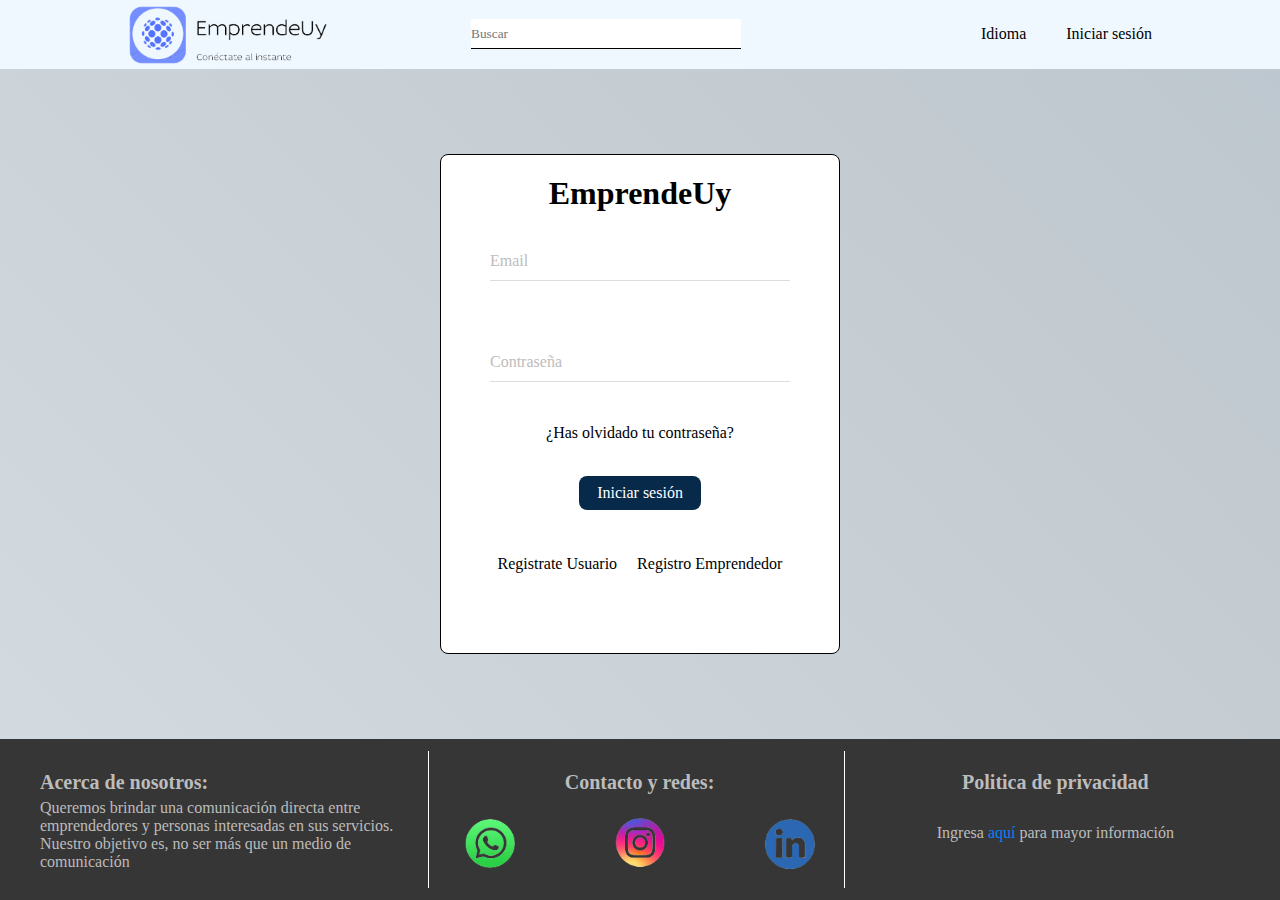
==== commit a5053fc4: "correcciones en perfil emprendedor, vista mobile, nuevo carrusel y agregado de footer" ====
--- a/pages/inicio_sesion.html
+++ b/pages/inicio_sesion.html
@@ -5,9 +5,9 @@
     <meta charset="UTF-8">
     <meta name="viewport" content="width=device-width, initial-scale=1.0">
     <meta name="author" content="Ivan Casavieja">
-    <meta name="keywords" content="">
-    <meta name="description" content="Encuentra a el emprendimiento indicado">
-    <link rel="stylesheet" href="../../css/estilos.css">
+    <meta name="keywords" content="Iniciar sesión emprendeuy, registrarse emprendeuy">
+    <meta name="description" content="El sitio web de los emprendimientos, iniciar sesión">
+    <link rel="stylesheet" href="../css/estilos.css">
     <title>EmprendeUy</title>
 </head>
 
@@ -27,7 +27,7 @@
                 <li>
                     <p id="idioma">Idioma</p>
                 </li>
-                <li><a href="../pages/inicio_sesion.html">Iniciar sesion</a></li>
+                <li><a href="../pages/inicio_sesion.html">Iniciar sesión</a></li>
             </ul>
             <div id="divIdioma">
 
@@ -49,7 +49,7 @@
                     <label for="passwordRegistrado">Contraseña</label>
                 </div>
                 <a href="#">¿Has olvidado tu contraseña?</a>
-                <input type="submit" id="submitIR" value="Iniciar sesion">
+                <input type="submit" id="submitIR" value="Iniciar sesión">
                 <div class="contenedor___botones---registro">
                     <a href="../pages/registrate.html">Registrate Usuario</a>
                     <a href="../pages/registro_emprendedor.html">Registro Emprendedor</a>
@@ -87,7 +87,8 @@
         </div>
 
         <div class="contenedor___informacion---pagina___footer" id="tercerEstructuraFooter">
-
+            <h2>Politica de privacidad</h2>
+            <p>Ingresa <a href="#">aquí</a> para mayor información</p>
         </div>
         <!-- vista footer mobile -->
         <div class="contendor___informacion---footer___mobile">
@@ -107,6 +108,7 @@
             </div>
             <div class="acerca___de---nosotros">
                 <a href="#">Acerca de nosotros</a>
+                <a href="#">Soporte técnico</a>
             </div>
         </div>
     </footer>
--- a/css/estilos.css
+++ b/css/estilos.css
@@ -1,23 +1,29 @@
 @charset "UTF-8";
+
 @keyframes cambiar {
   0% {
     background-position: 0 50%;
   }
+
   50% {
     background-position: 100% 50%;
   }
+
   100% {
     background-position: 0 50%;
   }
 }
+
 @-webkit-keyframes esfera-girando {
   from {
     background-position: left center;
   }
+
   to {
     background-position: -51px center;
   }
 }
+
 * {
   padding: 0;
   margin: 0;
@@ -46,6 +52,7 @@
   justify-content: center;
   align-items: center;
 }
+
 header nav {
   width: 80%;
   height: 100%;
@@ -60,19 +67,23 @@
   height: 100%;
   align-items: center;
 }
+
 .contenedor___nav---ordenado a {
   width: 40%;
 }
+
 .contenedor___nav---ordenado a img {
   margin-top: 5px;
   width: 40%;
   min-width: 202px;
 }
+
 .contenedor___nav---ordenado img {
   margin-top: 5px;
   width: 40%;
   min-width: 202px;
 }
+
 .contenedor___nav---ordenado input {
   height: 30px;
   width: 80%;
@@ -94,9 +105,11 @@
   gap: 40px;
   margin-bottom: 0;
 }
+
 #listaBtn li {
   list-style: none;
 }
+
 #listaBtn li a {
   text-decoration: none;
   color: black;
@@ -104,6 +117,7 @@
   cursor: pointer;
   margin-bottom: 0px;
 }
+
 #listaBtn li a::before {
   content: "";
   position: absolute;
@@ -114,9 +128,11 @@
   text-align: center;
   transition: 0.5s;
 }
+
 #listaBtn li a:hover::before {
   width: 100%;
 }
+
 #listaBtn li #idioma::before {
   content: "";
   position: absolute;
@@ -127,6 +143,7 @@
   text-align: center;
   transition: 0.5s;
 }
+
 #listaBtn li #idioma:hover::before {
   width: 100%;
 }
@@ -173,17 +190,20 @@
   align-items: center;
   background-color: white;
 }
+
 .formulario___inicio---sesion h1 {
   color: black;
   font-family: "Times New Roman", Times, serif;
   margin-top: 20px;
 }
+
 .formulario___inicio---sesion a {
   text-decoration: none;
   transition: 0.3s;
   color: black;
   margin-top: -20px;
 }
+
 .formulario___inicio---sesion a:hover {
   color: rgb(0, 132, 255);
 }
@@ -193,6 +213,7 @@
   margin-bottom: 2em;
   width: 300px;
 }
+
 .form-group input {
   font-size: 16px;
   padding: 10px;
@@ -200,6 +221,7 @@
   border-bottom: 1px solid #ddd;
   width: 100%;
 }
+
 .form-group label {
   position: absolute;
   top: 10px;
@@ -214,12 +236,14 @@
   outline: none;
   border-bottom: 1px solid rgb(0, 132, 255);
 }
-input:focus + label {
+
+input:focus+label {
   top: -20px;
   font-size: 12px;
   color: rgb(0, 132, 255);
 }
-input:valid + label {
+
+input:valid+label {
   top: -20px;
   font-size: 12px;
   color: rgb(0, 132, 255);
@@ -239,13 +263,16 @@
   border-radius: 8px;
   transition-duration: 0.4s;
 }
+
 #submitIR:hover {
   background-color: rgb(0, 132, 255);
   transform: scale(1.05);
 }
+
 #submitIR:active {
   background-color: rgb(0, 132, 255);
 }
+
 #submitIR:focus {
   outline: none;
   box-shadow: 0 0 5px black;
@@ -259,11 +286,13 @@
   gap: 20px;
   margin-top: 30px;
 }
+
 .contenedor___botones---registro a {
   text-decoration: none;
   transition: 0.3s;
   color: black;
 }
+
 .contenedor___botones---registro a:hover {
   color: rgb(0, 132, 255);
 }
@@ -279,6 +308,7 @@
   align-items: center;
   background-color: white;
 }
+
 .formulario___registro h1 {
   color: black;
   font-family: "Times New Roman", Times, serif;
@@ -290,6 +320,7 @@
   margin-bottom: 2em;
   width: 300px;
 }
+
 .form-group_r input {
   font-size: 16px;
   padding: 10px;
@@ -297,6 +328,7 @@
   border-bottom: 1px solid #ddd;
   width: 100%;
 }
+
 .form-group_r label {
   position: absolute;
   top: 10px;
@@ -314,6 +346,7 @@
   justify-content: center;
   margin-top: 30px;
 }
+
 .contenedor___registro---btns___alineado input {
   width: 100%;
 }
@@ -337,9 +370,11 @@
   border-radius: 4px;
   width: 200px;
 }
+
 select option {
   padding: 10px;
 }
+
 select option:checked {
   background-color: rgb(0, 132, 255);
   color: white;
@@ -357,6 +392,7 @@
   flex-direction: column;
   justify-content: space-between;
 }
+
 .contenedor___titulo---principal h1 {
   font-family: "Times New Roman", Times, serif;
   font-size: 40px;
@@ -364,6 +400,7 @@
   width: 58%;
   border-bottom: 1px solid black;
 }
+
 .contenedor___titulo---principal p {
   text-align: justify;
   cursor: text;
@@ -386,6 +423,7 @@
   justify-content: center;
   gap: 50px;
 }
+
 .contenedor___btn---titulo a {
   display: flex;
   align-items: center;
@@ -399,6 +437,7 @@
   cursor: pointer;
   transition: 0.5s;
 }
+
 .contenedor___btn---titulo a:hover {
   background-color: rgb(0, 132, 255);
   color: white;
@@ -443,6 +482,7 @@
   justify-content: flex-start;
   cursor: pointer;
 }
+
 .contenedor___palabra---filtro #palabraFiltro {
   height: 30px;
   border: none;
@@ -468,6 +508,7 @@
 .envios___presupuestos {
   margin-bottom: 50px;
 }
+
 .envios___presupuestos label {
   display: block;
 }
@@ -481,7 +522,7 @@
   text-align: center;
 }
 
-#palabraFiltro:hover + .contenedor___icono---animado {
+#palabraFiltro:hover+.contenedor___icono---animado {
   background-color: white;
   transform: rotate(360deg);
 }
@@ -491,6 +532,7 @@
   flex-wrap: wrap;
   justify-content: center;
 }
+
 .container a {
   text-decoration: none;
   color: black;
@@ -512,13 +554,16 @@
   flex-direction: column;
   align-items: center;
 }
+
 .card:hover {
   box-shadow: 0 0 10px rgba(0, 0, 0, 0.3);
 }
+
 .card img {
   width: 100%;
   height: auto;
 }
+
 .card .content {
   padding: 0px 10px;
   width: 100%;
@@ -527,17 +572,20 @@
   flex-direction: column;
   align-items: center;
 }
+
 .card .content ul {
   width: 100%;
   display: flex;
   justify-content: flex-start;
   flex-direction: column;
 }
+
 .card h3 {
   margin: 0;
   font-size: 20px;
   margin-bottom: 10px;
 }
+
 .card p {
   margin: 10px 0;
 }
@@ -563,17 +611,19 @@
 
 .contenedor___columna---uno {
   display: grid;
-  grid-template-areas: "imagenEmprendedor nombreEmprendedor nombreEmprendedor" "imagenEmprendedor serviciosEmprendedor serviciosEmprendedor";
+  grid-template-areas: "imagenEmprendedor nombreEmprendedor nombreEmprendedor" "serviciosEmprendedor serviciosEmprendedor serviciosEmprendedor";
 }
 
 .contenedor___img---emprendedor___vista---usuario {
   grid-area: imagenEmprendedor;
   max-width: 300px;
 }
+
 .contenedor___img---emprendedor___vista---usuario img {
   width: 100%;
   min-width: 200px;
   height: 200px;
+  object-fit: cover;
 }
 
 .informacion___personal---emprendedor___vista---usuario {
@@ -585,9 +635,8 @@
 
 .lista___de---servicios {
   grid-area: serviciosEmprendedor;
-}
-.lista___de---servicios ul {
-  list-style: none;
+  display: flex;
+  justify-content: space-around;
 }
 
 .contenedor___columna---dos {
@@ -595,6 +644,7 @@
   align-items: center;
   justify-content: center;
 }
+
 .contenedor___columna---dos iframe {
   width: 80%;
   height: 80%;
@@ -606,18 +656,78 @@
   align-items: center;
   justify-content: center;
   min-width: 300px;
-}
-
-.carrusel___imagenes---trabajos___emprendedor {
-  width: 50%;
-  min-width: 300px;
+  width: 100%;
+}
+
+.information {
+  margin-left: 25px;
+  border-radius: 15px;
+  margin-right: 25px;
+  overflow: hidden;
+  width: 60%;
+}
+
+.container___slider {
+  width: 100%;
+  height: 40%;
+  max-width: 900px;
+  position: relative;
+}
+
+.slider {
+  display: flex;
+  width: 300%;
+  height: 100%;
+  margin-left: -100%;
+}
+
+.slider___section {
+  width: 100%;
+  display: flex;
+  justify-content: center;
+  align-items: center;
+}
+
+.slider___img {
+  display: block;
+  width: 100%;
+  height: 100%;
+  object-fit: cover;
+}
+
+.btn___slider {
+  position: absolute;
+  width: 40px;
+  height: 40px;
+  border-radius: 15px;
+  background-color: aliceblue;
+  cursor: pointer;
+  top: 50%;
+  transform: translateY(-50%);
+  font-size: 20px;
+  font-weight: bold;
+  transition: 0.5s;
+  border: none;
+}
+
+.btn___slider:hover {
+  background-color: rgb(0, 132, 255);
+
+}
+
+.btn___slider---derecha {
+  right: 10px;
+}
+
+.btn___slider---izquierda {
+  left: 10px;
 }
 
 .contenedor___perfil---emprendedor___mobile {
   display: none;
   flex-direction: column;
   align-items: center;
-  justify-content: space-between;
+  height: 1200px;
   gap: 40px;
 }
 
@@ -640,7 +750,23 @@
   display: flex;
   flex-direction: column;
   padding: 0px 20px;
-}
+  align-items: center;
+}
+
+.contenedor___lista---servicios {
+  display: flex;
+  align-items: center;
+  gap: 40px;
+}
+
+.contenedor___lista---servicios ul {
+  display: flex;
+  align-items: center;
+  text-align: center;
+  padding: 0;
+  margin: 0;
+}
+
 .contenedor___lista---servicios___mobile ul {
   width: 50%;
   display: flex;
@@ -653,15 +779,52 @@
   display: flex;
   justify-content: center;
 }
+
 .mapa___zona---trabajo___mobile iframe {
   width: 80%;
   max-width: 800px;
   height: 300px;
 }
 
-.carrusel___imagenes---trabajos___emprendedor---mobile {
+.contenedor___columna---cuatro {
+  display: flex;
+  justify-content: center;
+}
+
+#formularioConsultas {
+  display: flex;
+  flex-direction: column;
+  align-items: center;
+  justify-content: space-around;
   width: 80%;
-  max-width: 800px;
+}
+
+#formularioConsultas input {
+  width: 80%;
+  border: none;
+  outline: none;
+  border-bottom: 1px solid rgb(0, 132, 255);
+}
+
+#formularioConsultas textArea {
+  width: 80%;
+  outline: none;
+  border: 1px solid rgb(0, 132, 255);
+  border-radius: 8px;
+  resize: none;
+}
+
+#formularioConsultas #submit {
+  width: 80px;
+  background-color: aliceblue;
+  border: none;
+  transition: .5s;
+  border-radius: 8px;
+}
+
+#formularioConsultas #submit:hover {
+  background-color: rgb(0, 132, 255);
+  color: white;
 }
 
 /* footer */
@@ -685,11 +848,13 @@
   border-right: 1px solid white;
   width: 33%;
 }
+
 #primerEstructuraFooter h2 {
   margin-bottom: 5px;
   font-size: 20px;
   color: #bdbcbc;
 }
+
 #primerEstructuraFooter p {
   color: #bdbcbc;
   cursor: text;
@@ -701,17 +866,20 @@
   flex-direction: column;
   width: 33%;
 }
+
 #segundaEstructuraFooter h2 {
   margin-bottom: 5px;
   font-size: 20px;
   color: #bdbcbc;
 }
+
 #segundaEstructuraFooter a {
   text-decoration: none;
   display: flex;
   align-items: center;
   width: 50px;
 }
+
 #segundaEstructuraFooter a img {
   width: 50px;
 }
@@ -734,6 +902,7 @@
 .contenedor___links---redes {
   display: none;
 }
+
 .contenedor___links---redes a {
   text-decoration: none;
   color: #bdbcbc;
@@ -742,29 +911,55 @@
   justify-content: center;
   transition: 0.5s;
 }
+
 .contenedor___links---redes a:hover {
   color: rgb(0, 132, 255);
 }
 
+#tercerEstructuraFooter {
+  display: flex;
+  flex-direction: column;
+  align-items: center;
+}
+
+#tercerEstructuraFooter h2 {
+  color: #bdbcbc;
+  font-size: 20px;
+
+}
+
+#tercerEstructuraFooter p {
+  color: #bdbcbc;
+  margin-top: 30px;
+}
+
+#tercerEstructuraFooter p a {
+  color: rgb(0, 132, 255);
+  text-decoration: none;
+}
+
 .contendor___informacion---footer___mobile {
   display: none;
 }
 
-/* media querys */
+/* media querys width*/
 @media (max-width: 1670px) {
   .imagen___fondo {
     left: 70%;
     top: 10%;
   }
+
   .imagen___fondo---2 {
     left: 50%;
     top: 25%;
   }
+
   .imagen___fondo---3 {
     left: 72%;
     top: 45%;
   }
 }
+
 @media (max-width: 1260px) {
   .contenedor___centrador---titulo___principal {
     display: flex;
@@ -773,95 +968,131 @@
     width: 100%;
     height: 100%;
   }
+
   .contenedor___titulo---principal {
     position: static;
   }
+
   .imagen___fondo {
     display: none;
   }
+
   .imagen___fondo---2 {
     display: none;
   }
+
   .imagen___fondo---3 {
     display: none;
   }
+
+  .information {
+    width: 73%;
+  }
+
   .contenedor___imagenes---redes {
     gap: 30px;
   }
 }
+
 @media (max-width: 900px) {
   header nav {
     width: 100%;
     padding: 0px 10px;
   }
+
   .contenedor___principal---perfil___emprendedor---vista___usuario {
     margin: 45px 0px 0px 0px;
     width: 95%;
   }
+
   .informacion___personal---emprendedor___vista---usuario {
     display: flex;
     flex-direction: column;
     align-items: center;
   }
+
   .lista___de---servicios li {
     display: flex;
     flex-direction: column;
     align-items: center;
   }
+
+  .information {
+    width: 80%;
+  }
+
   #footerCambiante {
     position: absolute;
     bottom: -400px;
     bottom: -20vh;
   }
+
   #segundoParrafoFooter {
     display: none;
   }
+
   #segundaEstructuraFooter a {
     width: 40px;
   }
+
   #segundaEstructuraFooter a img {
     width: 40px;
   }
+
   footer #primerEstructuraFooter h2 {
     font-size: 17px;
   }
+
   footer #primerEstructuraFooter p {
     font-size: 15px;
   }
+
   footer #segundaEstructuraFooter h2 {
     font-size: 17px;
   }
 }
+
 @media (max-width: 880px) {
   #footerCambiante {
     bottom: -60vh;
   }
 }
+
 @media (max-width: 708px) {
   #contenedorBuscar {
     display: none;
   }
+
   .contenedor___nav---ordenado {
     width: 50%;
   }
 }
+
 @media (max-width: 660px) {
   .contenedor___principal---perfil___emprendedor---vista___usuario {
     display: none;
   }
+
   .contenedor___perfil---emprendedor___mobile {
     display: flex;
-    position: absolute;
-    bottom: -20vh;
+    margin-top: 30vh;
     background-color: white;
     border-radius: 8px;
   }
+
+  #formularioConsultas {
+    width: 100%;
+    gap: 40px;
+  }
+
   .contenedor___informacion---pagina___footer {
     padding: 20px 1px;
   }
+
   .contenedor___imagenes---redes {
     display: none;
   }
+
   .contenedor___links---redes {
     display: flex;
     flex-direction: column;
@@ -870,31 +1101,39 @@
     height: 90%;
     margin-top: 5px;
   }
+
   footer {
     height: 260px;
   }
+
   #footerCambiante {
     bottom: -100vh;
   }
+
   #footerCambianteDos {
     position: absolute;
     bottom: -70vh;
   }
 }
+
 @media (max-width: 460px) {
   #listaBtn {
     padding: 0;
   }
+
   .img___icono {
     display: none;
   }
+
   .contenedor___nav---ordenado___img---icono---mobile {
     display: flex;
     width: 30%;
   }
+
   .contenedor___nav---ordenado {
     width: 70%;
   }
+
   .contenedor___titulo---principal {
     border-radius: 8px;
     height: 400px;
@@ -902,37 +1141,52 @@
     justify-content: space-around;
     padding: 0px 10px;
   }
+
   .contenedor___titulo---principal h1 {
     width: 80%;
     font-size: 28px;
   }
+
   .contenedor___img---icono {
     display: none;
   }
+
   .card {
     width: 220px;
   }
-  .formulario___inicio---sesion, .formulario___registro {
+
+  .formulario___inicio---sesion {
     width: auto;
     padding: 10px;
   }
+
+  .formulario___registro {
+    width: auto;
+    padding: 10px;
+  }
+
   footer {
     height: 300px;
     flex-direction: column;
     justify-content: center;
   }
+
   footer h2 {
     text-align: center;
   }
+
   #primerEstructuraFooter {
     display: none;
   }
+
   #segundaEstructuraFooter {
     display: none;
   }
+
   #tercerEstructuraFooter {
     display: none;
   }
+
   .contendor___informacion---footer___mobile {
     width: 100%;
     height: 50%;
@@ -941,6 +1195,7 @@
     align-items: center;
     flex-direction: column;
   }
+
   .contenedor___redes---mobile {
     width: 100%;
     display: flex;
@@ -949,61 +1204,175 @@
     gap: 10px;
     padding: 10px 0px;
   }
+
   .contenedor___img---link {
     height: 33%;
     display: flex;
     justify-content: space-between;
     align-items: center;
   }
+
   .contenedor___img---link a {
     text-decoration: none;
     color: white;
     transition: 0.5s;
   }
+
   .contenedor___img---link a:hover {
     color: rgb(0, 132, 255);
   }
+
   .contenedor___img---link img {
     width: 40px;
   }
+
   .acerca___de---nosotros {
     width: 100%;
     text-align: center;
     padding-left: 20px;
     margin-top: 20px;
   }
+
   .acerca___de---nosotros a {
     text-decoration: none;
     color: white;
     transition: 0.5s;
   }
+
   .acerca___de---nosotros a:hover {
     color: rgb(0, 132, 255);
   }
+
   #footerCambiante {
     bottom: -230vh;
   }
 }
+
 @media (max-width: 375px) {
   .formulario___registro h1 {
     margin: 0;
   }
-  .form-group, .form-group_r {
+
+  .form-group {
     width: auto;
   }
+
+  .form-group_r {
+    width: auto;
+  }
+
   .contenedor___botones---registro {
     flex-direction: column;
     gap: 40px;
   }
+
   .contenedor___registro---btns___alineado {
     flex-direction: column;
     gap: 0px;
     width: auto;
     height: 120px;
   }
+
   .contenedor___imagen---nombre___emprendedor---mobile {
     flex-direction: column;
   }
 }
 
-/*# sourceMappingURL=estilos.css.map */
+/* media querys height */
+
+@media (max-height: 845px) {
+  #mainCambiante {
+    height: auto;
+  }
+
+  .contenedor___perfil---emprendedor___mobile {
+    margin-top: 70vh;
+  }
+
+  #footerCambianteDos {
+    bottom: -110vh;
+  }
+
+  #footerCambiante {
+    position: static;
+  }
+}
+@media (max-height: 750px) {
+  #mainCambiante {
+    height: auto;
+  }
+
+  .contenedor___perfil---emprendedor___mobile {
+    margin-top: 85vh;
+  }
+
+  #footerCambianteDos {
+    bottom: -125vh;
+  }
+
+  #footerCambiante {
+    position: static;
+  }
+}
+
+@media (max-height: 695px) {
+  .contenedor___perfil---emprendedor___mobile {
+    margin-top: 115vh;
+  }
+
+  #footerCambianteDos {
+    bottom: -165vh;
+  }
+}
+
+@media (max-height: 600px) {
+  .contenedor___perfil---emprendedor___mobile {
+    margin-top: 145vh;
+  }
+
+  #footerCambianteDos {
+    bottom: -195vh;
+  }
+}
+
+@media (max-height: 530px) {
+  .contenedor___perfil---emprendedor___mobile {
+    margin-top: 180vh;
+  }
+
+  #footerCambianteDos {
+    bottom: -235vh;
+  }
+}
+
+@media (max-height: 460px) {
+  .contenedor___perfil---emprendedor___mobile {
+    margin-top: 220vh;
+  }
+
+  #footerCambianteDos {
+    bottom: -295vh;
+  }
+}
+
+@media (max-height: 400px) {
+  .contenedor___perfil---emprendedor___mobile {
+    margin-top: 290vh;
+  }
+
+  #footerCambianteDos {
+    bottom: -370vh;
+  }
+}
+
+@media (max-height: 330px) {
+  .contenedor___perfil---emprendedor___mobile {
+    margin-top: 320vh;
+  }
+
+  #footerCambianteDos {
+    bottom: -420vh;
+  }
+}
+
+/*# sourceMappingURL=estilos.css.map */